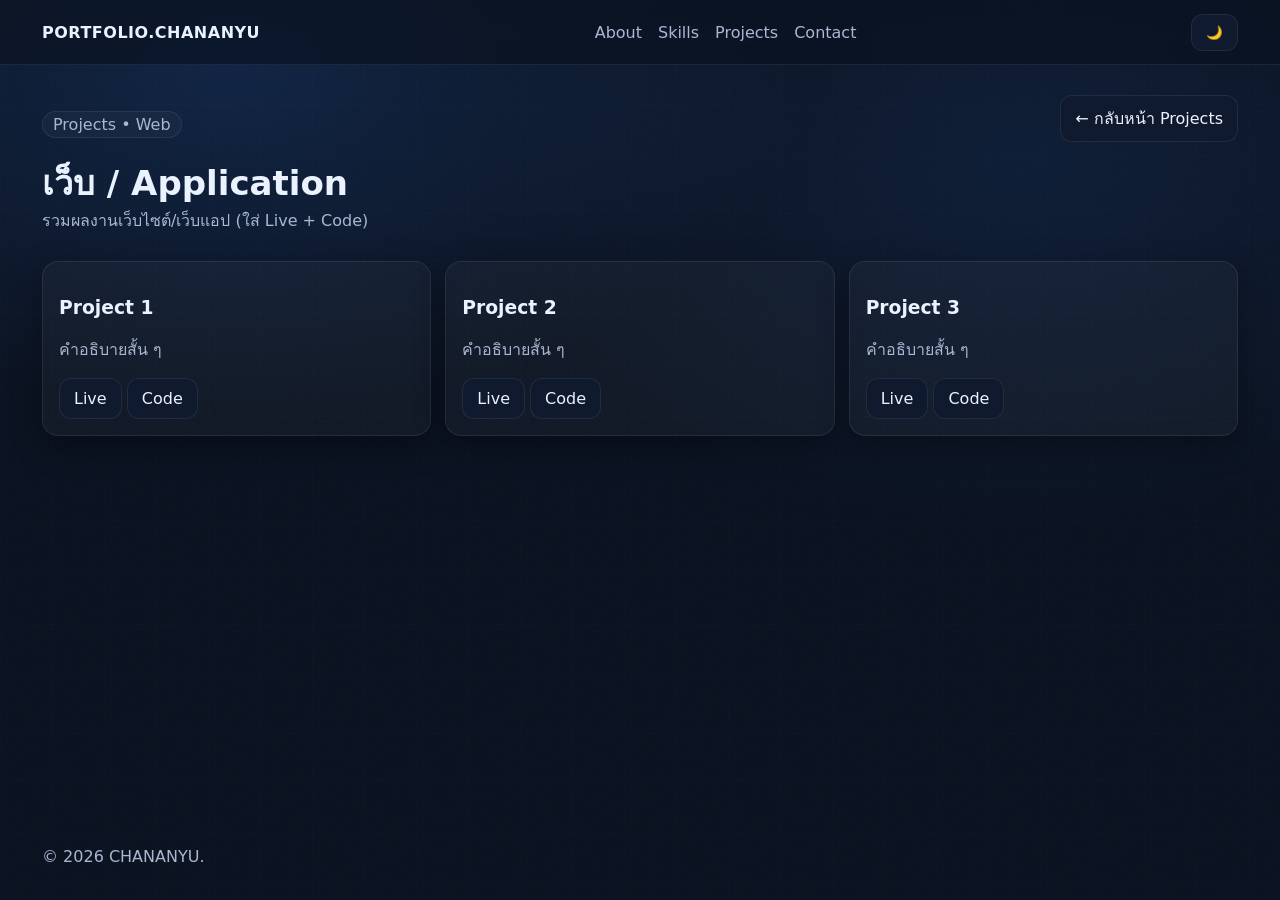
==== app.html @ 03a29632 "Add files via upload" ====
<!doctype html>
<html lang="th">
<head>
  <meta charset="UTF-8" />
  <meta name="viewport" content="width=device-width, initial-scale=1.0" />
  <title>เว็บ / Application | CHANANYU</title>
  <link rel="stylesheet" href="styles.css" />
</head>
<body>
  <header class="header">
    <div class="container nav">
      <a class="logo" href="index.html">PORTFOLIO.CHANANYU<span class="dot"></span></a>
      <nav class="menu">
        <a href="index.html#about">About</a>
        <a href="index.html#skills">Skills</a>
        <a href="index.html#projects">Projects</a>
        <a href="index.html#contact">Contact</a>
      </nav>
      <button id="themeBtn" class="btn ghost" aria-label="Toggle theme">🌙</button>
    </div>
  </header>

  <main>
    <section class="section">
      <div class="container">
        <div class="page-head">
          <div>
            <p class="badge">Projects • Web</p>
            <h1 class="page-title">เว็บ / Application</h1>
            <p class="lead">รวมผลงานเว็บไซต์/เว็บแอป (ใส่ Live + Code)</p>
          </div>
          <a class="btn ghost" href="index.html#projects">← กลับหน้า Projects</a>
        </div>

        <div class="grid-3">
          <article class="card">
            <h3>Project 1</h3>
            <p class="text-muted">คำอธิบายสั้น ๆ</p>
            <div class="featured-links">
              <a class="btn ghost" href="#" target="_blank" rel="noopener">Live</a>
              <a class="btn ghost" href="#" target="_blank" rel="noopener">Code</a>
            </div>
          </article>

          <article class="card">
            <h3>Project 2</h3>
            <p class="text-muted">คำอธิบายสั้น ๆ</p>
            <div class="featured-links">
              <a class="btn ghost" href="#" target="_blank" rel="noopener">Live</a>
              <a class="btn ghost" href="#" target="_blank" rel="noopener">Code</a>
            </div>
          </article>

          <article class="card">
            <h3>Project 3</h3>
            <p class="text-muted">คำอธิบายสั้น ๆ</p>
            <div class="featured-links">
              <a class="btn ghost" href="#" target="_blank" rel="noopener">Live</a>
              <a class="btn ghost" href="#" target="_blank" rel="noopener">Code</a>
            </div>
          </article>
        </div>
      </div>
    </section>
  </main>

  <footer class="footer">
    <div class="container">
      <p>© <span id="year"></span> CHANANYU.</p>
    </div>
  </footer>

  <script src="app.js"></script>
</body>
</html>
---- styles.css ----
:root{
  --bg: #0a1220;
  --panel: #0f1a2e;
  --text: #eaf2ff;
  --muted: #a9b7d3;
  --border: rgba(255,255,255,.08);
  --accent: #2f80ff;
  --shadow: 0 10px 30px rgba(0,0,0,.35);
}

:root[data-theme="light"]{
  --bg: #f5f7fc;
  --panel: #ffffff;
  --text: #0b1020;
  --muted: #52607a;
  --border: rgba(0,0,0,.08);
  --accent: #1f5fe6;
  --shadow: 0 10px 30px rgba(10,20,40,.12);
}

*{box-sizing:border-box}
html{scroll-behavior:smooth}
html, body{height:100%}

body{
  margin:0;
  font-family: system-ui, -apple-system, Segoe UI, Roboto, Arial, sans-serif;
  color:var(--text);

  /* ✅ โหมดมืดมีแสงฟ้าได้ แต่จูนให้นุ่ม */
  background:
    radial-gradient(1100px 520px at 20% 0%, rgba(47,128,255,.18), transparent 62%),
    radial-gradient(900px 480px at 80% 20%, rgba(47,128,255,.08), transparent 62%),
    var(--bg);

  min-height:100vh;
  display:flex;
  flex-direction:column;
  position:relative;
}

/* ✅ โหมดสว่าง: เอา radial ออกเพื่อไม่ให้เกิด “แทบ” */
:root[data-theme="light"] body{
  background: var(--bg);
}

main{flex:1}
a{color:inherit; text-decoration:none}
.container{max-width:1200px; margin:0 auto; padding:0 2px}

/* ===== HEADER ===== */
.header{
  position:sticky; top:0; z-index:10;
  backdrop-filter: blur(10px);
  background: rgba(10,18,32,.65);
  border-bottom:1px solid var(--border);
}
:root[data-theme="light"] .header{ background: rgba(245,247,252,.78); }

.nav{
  display:flex; align-items:center; justify-content:space-between;
  height:64px; gap:14px;
}
.logo{font-weight:850; letter-spacing:.5px}
.logo .dot{color:var(--accent)}

.menu{display:flex; gap:16px}
.menu a{color:var(--muted)}
.menu a:hover{color:var(--text)}

/* ===== BUTTON ===== */
.btn{
  display:inline-flex; align-items:center; justify-content:center;
  padding:10px 14px;
  border-radius:12px;
  border:1px solid var(--border);
  background: linear-gradient(180deg, rgba(47,128,255,.22), rgba(47,128,255,.07));
  box-shadow: var(--shadow);
  cursor:pointer;
  transition: transform .15s ease;
}
.btn:hover{transform: translateY(-1px)}
.btn.ghost{
  background: var(--panel);
  color: var(--text);
  box-shadow: none;
}
.btn.ghost:hover{
  background: var(--accent);
  color: #fff;
  border-color: var(--accent);
}

/* ===== HERO / SECTION ===== */
.hero{padding:30px 0 24px}
.hero-grid{
  display:grid;
  grid-template-columns: .75fr 1.25fr;
  gap:40px;
  align-items:stretch;
}

.badge{
  display:inline-block;
  padding:3px 10px;
  border:1px solid var(--border);
  border-radius:999px;
  color:var(--muted);
  background: rgba(255,255,255,.03);
}

h1{font-size:46px; line-height:1.12; margin:14px 0 10px}
.accent{color:var(--accent)}
.muted{color:var(--muted)}
.sub{color:var(--muted); font-size:16px; max-width:100ch}
.actions{display:flex; gap:10px; margin:16px 0 10px}

.section{padding:30px 0}
.section h2{margin:0 0 12px; font-size:26px}
.lead{color:var(--muted); margin:0 0 14px}
.text-muted{color:var(--muted)}
.mt{margin-top:14px}

/* ===== CARD / GRID ===== */
.card{
  background: rgba(255,255,255,.03);
  border:1px solid var(--border);
  border-radius:16px;
  padding:16px;
  box-shadow: var(--shadow);
}
:root[data-theme="light"] .card{ background: var(--panel); }

/* Masonry layout */
.grid-3{
  column-count: 3;
  column-gap: 14px;
}

.grid-3 .project-card{
  break-inside: avoid;
  margin-bottom: 14px;
}

@media (max-width: 900px){
  .grid-3{ column-count: 1; }
}

/* ===== CHIP ===== */
.chips{display:flex; flex-wrap:wrap; gap:10px}
.chip{
  padding:8px 12px;
  border-radius:999px;
  border:1px solid var(--border);
  background: rgba(255,255,255,.03);
  color:var(--muted);
}

/* ===== PROFILE CARD ===== */
.profile-card{
  background: var(--panel);
  border:1px solid var(--border);
  border-radius:20px;
  padding:20px;
  text-align:center;
  box-shadow: var(--shadow);
  display:flex;
  flex-direction:column;
  align-items:center;
  justify-content:center;
}
.profile-img{
  width:180px;
  height:180px;
  border-radius:50%;
  object-fit:cover;
  border:3px solid var(--accent);
  margin-bottom:16px;
  transition: transform .3s ease;
}
.profile-img:hover{ transform: scale(1.05); }

.thai-name{
  color: var(--accent);
  margin: 8px 0 4px;
}
.profile-card h3{ margin: 6px 0 4px; }
.profile-card p{ margin: 4px 0; }

.terminal-label{
  margin: 6px 0 6px;
  font-size: 12px;
  color: var(--muted);
  letter-spacing: 1px;
  opacity: .7;
}

/* ===== TERMINAL UI ===== */
.terminal-top{
  display:flex; align-items:center; gap:8px;
  padding:10px 12px;
  border-bottom:1px solid var(--border);
  background: rgba(255,255,255,.03);
  margin-top: 6px;
}
.dot{width:10px; height:10px; border-radius:50%}
.dot.red{background:#ff5f57}
.dot.yellow{background:#febc2e}
.dot.green{background:#28c840}
.terminal-title{margin-left:auto; color:var(--muted); font-size:12px}

.terminal-body{
  margin:0;
  padding:14px 14px 18px;
  color:#b7c7e6;
  font-size:13px;
  line-height:1.6;
}

/* ===== CONTACT ===== */
.contact-row{
  display:flex;
  align-items:center;
  justify-content:space-between;
  gap:12px;
  padding:12px 0;
  border-top:1px solid var(--border);
}
.contact-row:first-of-type{border-top:none}
.label{margin:0; color:var(--muted); font-size:13px}
.value{margin:4px 0 0; font-weight:650}
.hint{margin:10px 0 0; color:var(--muted); font-size:13px}

/* ===== FOOTER (ไม่ตัด) ===== */
.footer{
  margin-top:auto;
  padding:18px 0;
  border-top:none;
  background: transparent;
  color:var(--muted);
}

/* ===== Dev Grid Background (เบาลง + โหมดสว่างจางมาก) ===== */
body::after{
  content:"";
  position: fixed;
  inset: 0;
  pointer-events: none;
  z-index: -1;
  background:
    linear-gradient(rgba(255,255,255,.06) 1px, transparent 1px),
    linear-gradient(90deg, rgba(255,255,255,.06) 1px, transparent 1px),
    radial-gradient(800px 400px at 50% 0%, rgba(47,128,255,.10), transparent 70%);
  background-size: 52px 52px, 52px 52px, auto;
  opacity: .12;
}
:root[data-theme="light"] body::after{
  opacity: .06; /* ✅ โหมดสว่างให้กริดจางมาก ไม่รบกวน */
}

/* ===== Scroll Reveal ===== */
.reveal{
  opacity: 0;
  transform: translateY(18px);
  filter: blur(4px);
  transition: opacity .6s ease, transform .6s ease, filter .6s ease;
}
.reveal.show{
  opacity: 1;
  transform: translateY(0);
  filter: blur(0);
}
@media (prefers-reduced-motion: reduce){
  .reveal, .reveal.show{
    transition:none;
    opacity: 1;
    transform:none;
    filter:none;
  }
}

/* ===== Skill Progress Panel ===== */
.skill-panel{
  margin-top: 18px;
  max-width: 1000px;
}
.skill-panel-head{
  display:flex;
  align-items:baseline;
  justify-content:space-between;
  gap:12px;
  margin-bottom: 10px;
}
.skill-panel-title{ margin: 0; font-size: 20px; color: var(--accent); }
.skill-panel-sub{ margin: 0; font-size: 13px; }

.skill-list{ display:grid; gap: 12px; }
.skill-row{
  display:flex;
  align-items:center;
  justify-content:space-between;
  gap:10px;
  margin-bottom: 29px;
}
.skill-name{ font-weight: 650; }
.skill-val{ color: var(--muted); font-size: 13px; }

.bar{
  height: 10px;
  border-radius: 999px;
  border: 1px solid var(--border);
  background: rgba(255,255,255,.03);
  overflow:hidden;
}
.fill{
  display:block;
  height:100%;
  width: calc(var(--p) * 1%);
  border-radius: 999px;
  background: linear-gradient(90deg, rgba(47,128,255,.95), rgba(47,128,255,.25));
  box-shadow: 0 8px 18px rgba(47,128,255,.18);
  transform-origin: left;
  transform: scaleX(0);
  transition: transform .9s ease;
}
.skill-panel.show-bars .fill{ transform: scaleX(1); }

/* ===== Page Head (หน้าแยก) ===== */
.page-head{
  display:flex;
  align-items:flex-start;
  justify-content:space-between;
  gap:14px;
  margin-bottom: 14px;
}
.page-title{
  margin: 10px 0 6px;
  font-size: 34px;
}

/* ===== Project link wrapper ===== */
.project-link{
  text-decoration: none;
  color: inherit;
  display: block;
}
.project-link .card{
  transition: transform .2s ease, border-color .2s ease;
}
.project-link:hover .card{
  transform: translateY(-4px);
  border-color: rgba(47,128,255,.35);
}

/* ===== Responsive ===== */
@media (max-width: 900px){
  h1{font-size:34px}
  .hero-grid{grid-template-columns: 1fr}
  .grid-3{grid-template-columns: 1fr}
  .menu{display:none}
  .page-head{ flex-direction:column; }
  .page-title{ font-size: 28px; }
}

/* =========================
   FIX DARK MODE BAND + BRING BACK BG FX
   ========================= */

/* 1) โหมดมืด: ใช้พื้นสี + glow เบามาก (ลด banding) */
:root:not([data-theme="light"]) body{
  background: var(--bg);
}

/* 2) Glow เบา ๆ ไม่เป็นแทบ */
:root:not([data-theme="light"]) body::before{
  content:"";
  position: fixed;
  inset: 0;
  pointer-events:none;
  z-index:-2;
  background:
    radial-gradient(900px 520px at 18% 8%, rgba(47,128,255,.16), transparent 65%),
    radial-gradient(760px 520px at 80% 18%, rgba(47,128,255,.10), transparent 70%);
  opacity: 1;
}

/* 3) Grid overlay ให้กลับมา “ชัดกำลังดี” */
:root:not([data-theme="light"]) body::after{
  content:"";
  position: fixed;
  inset: 0;
  pointer-events:none;
  z-index:-1;
  background:
    linear-gradient(rgba(255,255,255,.055) 1px, transparent 1px),
    linear-gradient(90deg, rgba(255,255,255,.055) 1px, transparent 1px);
  background-size: 52px 52px;
  opacity: .16;
}

/* 4) Noise กัน banding (สำคัญมาก) */
:root:not([data-theme="light"]) body{
  position: relative;
}
:root:not([data-theme="light"]) body .noise-layer{
  display:none;
}
/* ใช้ pseudo-element แทน ไม่ต้องเพิ่ม HTML */
:root:not([data-theme="light"]) body::marker{ content:""; } /* กันบาง browser แปลก ๆ */

:root:not([data-theme="light"]) body::selection{ background: rgba(47,128,255,.25); }

:root:not([data-theme="light"]) body::after{
  /* รวม grid + noise (noise เป็น svg data) */
  background-image:
    linear-gradient(rgba(255,255,255,.055) 1px, transparent 1px),
    linear-gradient(90deg, rgba(255,255,255,.055) 1px, transparent 1px),
    url("data:image/svg+xml,%3Csvg xmlns='http://www.w3.org/2000/svg' width='180' height='180'%3E%3Cfilter id='n'%3E%3CfeTurbulence type='fractalNoise' baseFrequency='.9' numOctaves='2' stitchTiles='stitch'/%3E%3C/filter%3E%3Crect width='180' height='180' filter='url(%23n)' opacity='.22'/%3E%3C/svg%3E");
  background-size: 52px 52px, 52px 52px, 180px 180px;
  background-repeat: repeat;
  opacity: .14;
}

/* =========================
   LIGHT MODE BACKGROUND FX (no banding)
   ========================= */

/* โหมดสว่าง: เพิ่ม glow เบา ๆ */
:root[data-theme="light"] body{
  background: var(--bg);
}

/* glow */
:root[data-theme="light"] body::before{
  content:"";
  position: fixed;
  inset: 0;
  pointer-events:none;
  z-index:-2;
  background:
    radial-gradient(900px 520px at 18% 10%, rgba(47,128,255,.22), transparent 65%),
    radial-gradient(760px 520px at 80% 18%, rgba(47,128,255,.16), transparent 70%);
}

/* grid + noise (จาง ๆ) */
:root[data-theme="light"] body::after{
  content:"";
  position: fixed;
  inset: 0;
  pointer-events:none;
  z-index:-1;
  background-image:
    linear-gradient(rgba(0,0,0,.10) 1px, transparent 1px),
    linear-gradient(90deg, rgba(0,0,0,.10) 1px, transparent 1px),
    url("data:image/svg+xml,%3Csvg xmlns='http://www.w3.org/2000/svg' width='180' height='180'%3E%3Cfilter id='n'%3E%3CfeTurbulence type='fractalNoise' baseFrequency='.9' numOctaves='2' stitchTiles='stitch'/%3E%3C/filter%3E%3Crect width='180' height='180' filter='url(%23n)' opacity='.16'/%3E%3C/svg%3E");
  background-size: 52px 52px, 52px 52px, 180px 180px;
  background-repeat: repeat;
  opacity: .08; /* จาง ๆ สวย ๆ */
}

.project-card{
  padding:0;
  overflow:hidden;
}

.project-card img{
  width:100%;
  display:block;
  transition: transform .4s ease;
}

.project-card:hover img{
  transform: scale(1.05);
}

.project-card img{
  width:100%;
  height:auto;
  display:block;
  border-radius:16px;
}
/* ทำกล่องวิดีโอให้เหมือนกันทุกการ์ด (ใช้ thumbnail) */
.video-card{
  display:flex;
  flex-direction:column;
  gap:10px;
}

.video-thumb{
  position:relative;
  width:100%;
  aspect-ratio:16/9;
  border-radius:16px;
  overflow:hidden;
  border:1px solid var(--border);
  background: rgba(0,0,0,.08);
  display:block;
}

.video-thumb img{
  width:100%;
  height:100%;
  object-fit:cover;
  display:block;
  transition: transform .35s ease;
}

.video-thumb:hover img{
  transform: scale(1.03);
}

.video-play{
  position:absolute;
  inset:auto;
  left:50%;
  top:50%;
  transform:translate(-50%,-50%);
  width:58px;
  height:58px;
  border-radius:999px;
  display:flex;
  align-items:center;
  justify-content:center;
  background: rgba(0,0,0,.55);
  color:#fff;
  font-size:22px;
  border:1px solid rgba(255,255,255,.25);
  backdrop-filter: blur(6px);
}

/* ล็อกขนาด thumbnail ให้เท่ากัน */
.video-thumb{
  width:100%;
  aspect-ratio:16/9;
  border-radius:16px;
  overflow:hidden;
  position:relative;
  display:block;
  background:#000;
}

/* บังคับรูปทุกใบให้เต็มกรอบ */
.video-thumb img{
  width:100%;
  height:100%;
  object-fit:cover;
  display:block;
}

/* ล็อกความสูงการ์ด */
.video-card{
  display:flex;
  flex-direction:column;
  justify-content:space-between;
  height:100%;
}

/* =========================
   VIDEO PAGE (ไม่ใช้ Masonry แบบงานกราฟิก)
   ========================= */
.video-grid{
  display:grid;
  grid-template-columns: repeat(3, minmax(0, 1fr));
  gap:18px;
  align-items:stretch;
}

@media (max-width: 900px){
  .video-grid{ grid-template-columns: 1fr; }
}

.video-card{
  display:flex;
  flex-direction:column;
  gap:10px;
}

.video-actions{
  margin-top:auto;
  padding-top:10px;
  display:flex;
  gap:10px;
}


/* Lightbox */
.lightbox{
  position: fixed;
  inset: 0;
  display: none;
  align-items: center;
  justify-content: center;
  padding: 24px;
  background: rgba(0,0,0,.72);
  backdrop-filter: blur(6px);
  z-index: 9999;
}

.lightbox.show{ display:flex; }

.lightbox-img{
  max-width: min(1100px, 92vw);
  max-height: 86vh;
  border-radius: 14px;
  box-shadow: 0 18px 60px rgba(0,0,0,.45);
}

.lightbox-close{
  position: fixed;
  top: 18px;
  right: 18px;
  width: 42px;
  height: 42px;
  border-radius: 999px;
  border: 1px solid rgba(255,255,255,.25);
  background: rgba(0,0,0,.35);
  color: #fff;
  font-size: 18px;
  cursor: pointer;
}
.project-card img{ cursor: zoom-in; }

/* ===== Animated Premium Glow ===== */
body::before{
  content:"";
  position:fixed;
  inset:-250px;
  background:
    radial-gradient(circle at 20% 30%, rgba(59,130,246,.25), transparent 45%),
    radial-gradient(circle at 80% 70%, rgba(99,102,241,.25), transparent 45%);
  z-index:-1;
  pointer-events:none;
  animation: glowMove 18s ease-in-out infinite alternate;
}

/* Dark Mode */
body.dark::before{
  background:
    radial-gradient(circle at 20% 30%, rgba(59,130,246,.35), transparent 50%),
    radial-gradient(circle at 80% 70%, rgba(99,102,241,.35), transparent 50%);
}

@keyframes glowMove{
  0%{
    transform: translate(0px, 0px) scale(1);
  }
  50%{
    transform: translate(-40px, 30px) scale(1.05);
  }
  100%{
    transform: translate(40px, -20px) scale(1.08);
  }
}

/* =========================
   CERTIFICATES (🔥)
   ========================= */
.section-head{
  display:flex;
  align-items:flex-start;
  justify-content:space-between;
  gap:12px;
  margin-bottom: 10px;
}

.cert-badge{
  padding:6px 10px;
  border-radius:999px;
  border:1px solid var(--border);
  color: var(--muted);
  background: rgba(255,255,255,.03);
  font-size:12px;
}

.cert-grid{
  display:grid;
  grid-template-columns: repeat(3, minmax(0, 1fr));
  gap:16px;
}

@media (max-width: 900px){
  .cert-grid{ grid-template-columns: 1fr; }
}

.cert-card{
  padding:16px;
  position:relative;
  overflow:hidden;
  transition: transform .2s ease, border-color .2s ease, box-shadow .2s ease;
}

.cert-card::after{
  content:"";
  position:absolute;
  inset:-1px;
  border-radius:16px;
  pointer-events:none;
  opacity:0;
  background: radial-gradient(600px 220px at 20% 10%, rgba(47,128,255,.18), transparent 60%);
  transition: opacity .2s ease;
}

.cert-card:hover{
  transform: translateY(-4px);
  border-color: rgba(47,128,255,.35);
  box-shadow: 0 18px 50px rgba(10,20,40,.18);
}
:root:not([data-theme="light"]) .cert-card:hover{
  box-shadow: 0 18px 60px rgba(0,0,0,.35);
}
.cert-card:hover::after{ opacity:1; }

.cert-top{
  display:flex;
  align-items:flex-start;
  gap:12px;
}

.cert-icon{
  width:44px;
  height:44px;
  border-radius:14px;
  display:flex;
  align-items:center;
  justify-content:center;
  border:1px solid var(--border);
  background: rgba(255,255,255,.03);
  font-size:20px;
}

.cert-title{
  margin:0 0 4px;
  font-size:16px;
}

.cert-desc{
  margin:0;
  font-size:13px;
}

.cert-actions{
  display:flex;
  gap:10px;
  margin-top: 12px;
}

/* Dark mode: ทำปุ่ม Preview ให้เด่นขึ้น */
:root:not([data-theme="light"]) .cert-card .btn{
  background: rgba(47,128,255,.14);
  border-color: rgba(47,128,255,.35);
  color: rgba(255,255,255,.92);
}

:root:not([data-theme="light"]) .cert-card .btn:hover{
  background: rgba(47,128,255,.22);
  border-color: rgba(47,128,255,.55);
  transform: translateY(-1px);
}

/* ปุ่ม Open (ghost) ยังให้ดูเบากว่า Preview */
:root:not([data-theme="light"]) .cert-card .btn.ghost{
  background: transparent;
  border-color: rgba(255,255,255,.18);
  color: rgba(255,255,255,.75);
}

:root:not([data-theme="light"]) .cert-card .btn.ghost:hover{
  border-color: rgba(47,128,255,.45);
  color: rgba(255,255,255,.9);
}

/* =========================
   MODAL (Preview PDF)
   ========================= */
.no-scroll{ overflow:hidden; }

.modal{
  position:fixed;
  inset:0;
  display:none;
  z-index:9999;
}

.modal.show{ display:block; }

.modal-backdrop{
  position:absolute;
  inset:0;
  background: rgba(0,0,0,.55);
  backdrop-filter: blur(6px);
}

.modal-panel{
  position:absolute;
  left:50%;
  top:50%;
  transform: translate(-50%,-50%);
  width: min(980px, 92vw);
  height: min(80vh, 720px);
  background: var(--panel);
  border:1px solid var(--border);
  border-radius:18px;
  box-shadow: 0 22px 70px rgba(0,0,0,.35);
  display:flex;
  flex-direction:column;
  overflow:hidden;
}

.modal-head{
  display:flex;
  align-items:center;
  justify-content:space-between;
  padding:12px 14px;
  border-bottom:1px solid var(--border);
  background: rgba(255,255,255,.03);
}

.modal-title{
  font-weight:800;
  letter-spacing:.2px;
}

.modal-close{
  width:38px;
  height:38px;
  border-radius:12px;
  border:1px solid var(--border);
  background: transparent;
  color: var(--text);
  cursor:pointer;
}

.modal-body{
  flex:1;
  background: rgba(0,0,0,.06);
}

.modal-body iframe{
  width:100%;
  height:100%;
  border:0;
  background: #fff;
}

:root:not([data-theme="light"]) .modal-body iframe{
  background: #0b1220;
}

.modal-foot{
  padding:12px 14px;
  border-top:1px solid var(--border);
  display:flex;
  justify-content:flex-end;
  background: rgba(255,255,255,.02);
}

/* =========================
   EDUCATION (Under About)
   ========================= */
.edu-head{
  display:flex;
  align-items:flex-start;
  justify-content:space-between;
  gap:14px;
  margin-bottom: 14px;
}

.edu-actions{
  display:flex;
  gap:10px;
  flex-wrap:wrap;
  align-items:center;
}

.edu-grid{
  display:grid;
  grid-template-columns: repeat(3, minmax(0, 1fr));
  gap:16px;
  align-items:stretch;
}

@media (max-width: 900px){
  .edu-head{ flex-direction:column; }
  .edu-grid{ grid-template-columns: 1fr; }
}

.edu-card{
  position:relative;
  overflow:hidden;
  transition: transform .2s ease, border-color .2s ease, box-shadow .2s ease;
}

.edu-card::after{
  content:"";
  position:absolute;
  inset:-1px;
  border-radius:16px;
  pointer-events:none;
  opacity:0;
  background: radial-gradient(600px 220px at 20% 10%, rgba(47,128,255,.18),);
  transition: opacity .2s ease;
}

.edu-card:hover{
  transform: translateY(-4px);
  border-color: rgba(47,128,255,.35);
  box-shadow: 0 18px 50px rgba(10,20,40,.18);
}
:root:not([data-theme="light"]) .edu-card:hover{
  box-shadow: 0 18px 60px rgba(0,0,0,.35);
}
.edu-card:hover::after{ opacity:1; }

.edu-top{ margin-bottom: 10px; }
.edu-badge{
  display:inline-flex;
  align-items:center;
  gap:8px;
  padding:6px 10px;
  border-radius:999px;
  border:1px solid var(--border);
  color: var(--muted);
  background: rgba(255,255,255,.03);
  font-size:12px;
  margin-bottom: 10px;
}

.edu-title{
  margin: 0 0 6px;
  font-size: 16px;
}
.edu-sub{ margin:0; font-size:13px; }

.edu-meta{
  display:flex;
  flex-wrap:wrap;
  gap:10px;
  margin-top: 12px;
}

.edu-pill{
  display:flex;
  align-items:baseline;
  gap:8px;
  padding:8px 10px;
  border-radius:999px;
  border:1px solid var(--border);
  background: rgba(255,255,255,.03);
}
:root[data-theme="light"] .edu-pill{ background: rgba(0,0,0,.02); }

.edu-k{ color: var(--muted); font-size:12px; }
.edu-v{ font-weight: 800; letter-spacing:.2px;  }

.edu-points{
  display:grid;
  gap:10px;
  margin-top: 14px;
}
.edu-point{
  display:flex;
  gap:10px;
  color: var(--muted);
  line-height:1.55;
}
.dot-mini{
  width:10px;
  height:10px;
  border-radius:50%;
  background: rgba(47,128,255,.9);
  box-shadow: 0 10px 20px rgba(47,128,255,.18);
  flex: 0 0 auto;
  margin-top: 6px;
}

/* Transcript card */
.edu-doc{
  display:flex;
  align-items:center;
  gap:12px;
  padding:12px;
  border-radius:14px;
  border:1px solid var(--border);
  background: rgba(255,255,255,.03);
}
:root[data-theme="light"] .edu-doc{ background: rgba(0,0,0,.02); }

.edu-doc-icon{
  width:46px;
  height:46px;
  border-radius:14px;
  display:flex;
  align-items:center;
  justify-content:center;
  border:1px solid var(--border);
  background: rgba(255,255,255,.04);
  font-size:20px;
}
.edu-doc-name{
  font-weight: 850;
}

.edu-hint{
  margin-top: 12px;
  font-size: 13px;
}
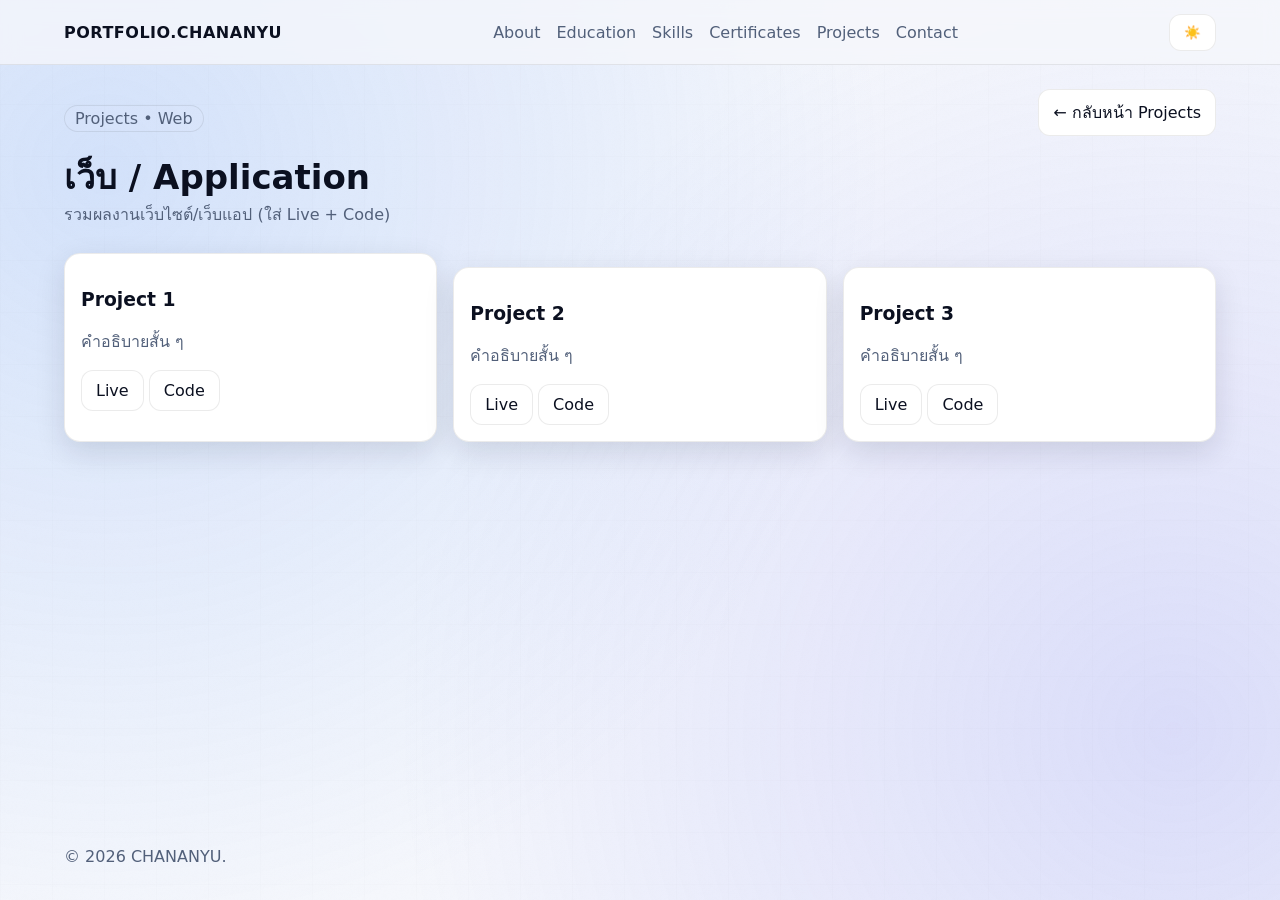
==== commit 209f1f8b: "Add files via upload" ====
--- a/app.html
+++ b/app.html
@@ -1,75 +1,112 @@
-<!doctype html>
-<html lang="th">
-<head>
-  <meta charset="UTF-8" />
-  <meta name="viewport" content="width=device-width, initial-scale=1.0" />
-  <title>เว็บ / Application | CHANANYU</title>
-  <link rel="stylesheet" href="styles.css" />
-</head>
-<body>
-  <header class="header">
-    <div class="container nav">
-      <a class="logo" href="index.html">PORTFOLIO.CHANANYU<span class="dot"></span></a>
-      <nav class="menu">
-        <a href="index.html#about">About</a>
-        <a href="index.html#skills">Skills</a>
-        <a href="index.html#projects">Projects</a>
-        <a href="index.html#contact">Contact</a>
-      </nav>
-      <button id="themeBtn" class="btn ghost" aria-label="Toggle theme">🌙</button>
-    </div>
-  </header>
-
-  <main>
-    <section class="section">
-      <div class="container">
-        <div class="page-head">
-          <div>
-            <p class="badge">Projects • Web</p>
-            <h1 class="page-title">เว็บ / Application</h1>
-            <p class="lead">รวมผลงานเว็บไซต์/เว็บแอป (ใส่ Live + Code)</p>
-          </div>
-          <a class="btn ghost" href="index.html#projects">← กลับหน้า Projects</a>
-        </div>
-
-        <div class="grid-3">
-          <article class="card">
-            <h3>Project 1</h3>
-            <p class="text-muted">คำอธิบายสั้น ๆ</p>
-            <div class="featured-links">
-              <a class="btn ghost" href="#" target="_blank" rel="noopener">Live</a>
-              <a class="btn ghost" href="#" target="_blank" rel="noopener">Code</a>
-            </div>
-          </article>
-
-          <article class="card">
-            <h3>Project 2</h3>
-            <p class="text-muted">คำอธิบายสั้น ๆ</p>
-            <div class="featured-links">
-              <a class="btn ghost" href="#" target="_blank" rel="noopener">Live</a>
-              <a class="btn ghost" href="#" target="_blank" rel="noopener">Code</a>
-            </div>
-          </article>
-
-          <article class="card">
-            <h3>Project 3</h3>
-            <p class="text-muted">คำอธิบายสั้น ๆ</p>
-            <div class="featured-links">
-              <a class="btn ghost" href="#" target="_blank" rel="noopener">Live</a>
-              <a class="btn ghost" href="#" target="_blank" rel="noopener">Code</a>
-            </div>
-          </article>
-        </div>
-      </div>
-    </section>
-  </main>
-
-  <footer class="footer">
-    <div class="container">
-      <p>© <span id="year"></span> CHANANYU.</p>
-    </div>
-  </footer>
-
-  <script src="app.js"></script>
-</body>
+<!doctype html>
+<html lang="th">
+<head>
+  <meta charset="UTF-8" />
+  <meta name="viewport" content="width=device-width, initial-scale=1.0" />
+  <title>เว็บ / Application | CHANANYU</title>
+  <link rel="stylesheet" href="styles.css" />
+</head>
+<body>
+  <header class="header">
+    <div class="container nav">
+  <a class="logo" href="index.html#top">PORTFOLIO.CHANANYU<span class="dot"></span></a>
+
+  <nav class="menu">
+    <a href="index.html#about">About</a>
+    <a href="index.html#education">Education</a>
+    <a href="index.html#skills">Skills</a>
+    <a href="index.html#certificates">Certificates</a>
+    <a href="index.html#projects">Projects</a>
+    <a href="index.html#contact">Contact</a>
+  </nav>
+
+  <div class="nav-actions">
+    <button id="themeBtn" class="btn ghost" aria-label="Toggle theme">🌙</button>
+
+    <!-- ✅ Mobile Hamburger -->
+    <button id="navBtn" class="btn ghost nav-btn" aria-label="Open menu" aria-expanded="false">
+      ☰
+    </button>
+  </div>
+</div>
+
+<!-- ✅ Mobile Drawer -->
+<div class="drawer" id="drawer" aria-hidden="true">
+  <div class="drawer-backdrop" data-drawer-close="1"></div>
+
+  <div class="drawer-panel" role="dialog" aria-modal="true" aria-label="Mobile menu">
+    <div class="drawer-head">
+      <div class="drawer-title">Menu</div>
+      <button class="drawer-close" type="button" data-drawer-close="1" aria-label="Close">✕</button>
+    </div>
+
+    <nav class="drawer-links">
+      <a href="index.html#about" data-drawer-link="1">About</a>
+      <a href="index.html#education" data-drawer-link="1">Education</a>
+      <a href="index.html#skills" data-drawer-link="1">Skills</a>
+      <a href="index.html#certificates" data-drawer-link="1">Certificates</a>
+      <a href="index.html#projects" data-drawer-link="1">Projects</a>
+      <a href="index.html#contact" data-drawer-link="1">Contact</a>
+    </nav>
+
+    <div class="drawer-foot">
+      <a class="btn" href="index.html#projects" data-drawer-link="1">ดูผลงาน</a>
+      <a class="btn ghost" href="index.html#contact" data-drawer-link="1">ติดต่อ</a>
+    </div>
+  </div>
+</div>
+  </header>
+
+  <main>
+    <section class="section">
+      <div class="container">
+        <div class="page-head">
+          <div>
+            <p class="badge">Projects • Web</p>
+            <h1 class="page-title">เว็บ / Application</h1>
+            <p class="lead">รวมผลงานเว็บไซต์/เว็บแอป (ใส่ Live + Code)</p>
+          </div>
+          <a class="btn ghost" href="index.html#projects">← กลับหน้า Projects</a>
+        </div>
+
+        <div class="grid-3">
+          <article class="card">
+            <h3>Project 1</h3>
+            <p class="text-muted">คำอธิบายสั้น ๆ</p>
+            <div class="featured-links">
+              <a class="btn ghost" href="#" target="_blank" rel="noopener">Live</a>
+              <a class="btn ghost" href="#" target="_blank" rel="noopener">Code</a>
+            </div>
+          </article>
+
+          <article class="card">
+            <h3>Project 2</h3>
+            <p class="text-muted">คำอธิบายสั้น ๆ</p>
+            <div class="featured-links">
+              <a class="btn ghost" href="#" target="_blank" rel="noopener">Live</a>
+              <a class="btn ghost" href="#" target="_blank" rel="noopener">Code</a>
+            </div>
+          </article>
+
+          <article class="card">
+            <h3>Project 3</h3>
+            <p class="text-muted">คำอธิบายสั้น ๆ</p>
+            <div class="featured-links">
+              <a class="btn ghost" href="#" target="_blank" rel="noopener">Live</a>
+              <a class="btn ghost" href="#" target="_blank" rel="noopener">Code</a>
+            </div>
+          </article>
+        </div>
+      </div>
+    </section>
+  </main>
+
+  <footer class="footer">
+    <div class="container">
+      <p>© <span id="year"></span> CHANANYU.</p>
+    </div>
+  </footer>
+
+  <script src="app.js"></script>
+</body>
 </html>
--- a/styles.css
+++ b/styles.css
@@ -46,7 +46,7 @@
 
 main{flex:1}
 a{color:inherit; text-decoration:none}
-.container{max-width:1200px; margin:0 auto; padding:0 2px}
+.container{max-width:1200px; margin:0 auto; padding:0 24px}
 
 /* ===== HEADER ===== */
 .header{
@@ -131,20 +131,31 @@
 }
 :root[data-theme="light"] .card{ background: var(--panel); }
 
-/* Masonry layout */
+
+/* ===== GRID (ใช้กับหน้า Projects/Video/Web) ===== */
 .grid-3{
+  display:grid;
+  grid-template-columns: repeat(3, minmax(0, 1fr));
+  gap:16px;
+  align-items:stretch;
+}
+
+/* Masonry (ใช้กับหน้า งานกราฟิกที่รูปเยอะ ๆ) */
+.masonry-3{
   column-count: 3;
-  column-gap: 14px;
-}
-
-.grid-3 .project-card{
+  column-gap: 16px;
+}
+.masonry-3 .project-card{
   break-inside: avoid;
-  margin-bottom: 14px;
+  margin-bottom: 16px;
 }
 
 @media (max-width: 900px){
-  .grid-3{ column-count: 1; }
-}
+  .grid-3{ grid-template-columns: 1fr; }
+  .masonry-3{ column-count: 1; }
+}
+
+
 
 /* ===== CHIP ===== */
 .chips{display:flex; flex-wrap:wrap; gap:10px}
@@ -359,7 +370,7 @@
   .grid-3{grid-template-columns: 1fr}
   .menu{display:none}
   .page-head{ flex-direction:column; }
-  .page-title{ font-size: 28px; }
+  .page-title{ font-size: 50px; }
 }
 
 /* =========================
@@ -369,19 +380,6 @@
 /* 1) โหมดมืด: ใช้พื้นสี + glow เบามาก (ลด banding) */
 :root:not([data-theme="light"]) body{
   background: var(--bg);
-}
-
-/* 2) Glow เบา ๆ ไม่เป็นแทบ */
-:root:not([data-theme="light"]) body::before{
-  content:"";
-  position: fixed;
-  inset: 0;
-  pointer-events:none;
-  z-index:-2;
-  background:
-    radial-gradient(900px 520px at 18% 8%, rgba(47,128,255,.16), transparent 65%),
-    radial-gradient(760px 520px at 80% 18%, rgba(47,128,255,.10), transparent 70%);
-  opacity: 1;
 }
 
 /* 3) Grid overlay ให้กลับมา “ชัดกำลังดี” */
@@ -428,18 +426,6 @@
 /* โหมดสว่าง: เพิ่ม glow เบา ๆ */
 :root[data-theme="light"] body{
   background: var(--bg);
-}
-
-/* glow */
-:root[data-theme="light"] body::before{
-  content:"";
-  position: fixed;
-  inset: 0;
-  pointer-events:none;
-  z-index:-2;
-  background:
-    radial-gradient(900px 520px at 18% 10%, rgba(47,128,255,.22), transparent 65%),
-    radial-gradient(760px 520px at 80% 18%, rgba(47,128,255,.16), transparent 70%);
 }
 
 /* grid + noise (จาง ๆ) */
@@ -633,13 +619,6 @@
   animation: glowMove 18s ease-in-out infinite alternate;
 }
 
-/* Dark Mode */
-body.dark::before{
-  background:
-    radial-gradient(circle at 20% 30%, rgba(59,130,246,.35), transparent 50%),
-    radial-gradient(circle at 80% 70%, rgba(99,102,241,.35), transparent 50%);
-}
-
 @keyframes glowMove{
   0%{
     transform: translate(0px, 0px) scale(1);
@@ -744,30 +723,8 @@
   margin-top: 12px;
 }
 
-/* Dark mode: ทำปุ่ม Preview ให้เด่นขึ้น */
-:root:not([data-theme="light"]) .cert-card .btn{
-  background: rgba(47,128,255,.14);
-  border-color: rgba(47,128,255,.35);
-  color: rgba(255,255,255,.92);
-}
-
-:root:not([data-theme="light"]) .cert-card .btn:hover{
-  background: rgba(47,128,255,.22);
-  border-color: rgba(47,128,255,.55);
-  transform: translateY(-1px);
-}
-
-/* ปุ่ม Open (ghost) ยังให้ดูเบากว่า Preview */
-:root:not([data-theme="light"]) .cert-card .btn.ghost{
-  background: transparent;
-  border-color: rgba(255,255,255,.18);
-  color: rgba(255,255,255,.75);
-}
-
-:root:not([data-theme="light"]) .cert-card .btn.ghost:hover{
-  border-color: rgba(47,128,255,.45);
-  color: rgba(255,255,255,.9);
-}
+
+
 
 /* =========================
    MODAL (Preview PDF)
@@ -897,7 +854,7 @@
   border-radius:16px;
   pointer-events:none;
   opacity:0;
-  background: radial-gradient(600px 220px at 20% 10%, rgba(47,128,255,.18),);
+  background: radial-gradient(600px 220px at 20% 10%, rgba(47,128,255,.18), transparent 60%);
   transition: opacity .2s ease;
 }
 
@@ -1003,4 +960,548 @@
 .edu-hint{
   margin-top: 12px;
   font-size: 13px;
-}+}
+
+/* =========================
+   MOBILE IMPROVEMENT
+   ========================= */
+@media (max-width: 768px){
+
+  /* container padding */
+  .container{
+    padding: 0 16px;
+  }
+
+  /* hero */
+  .hero{
+    padding: 20px 0;
+  }
+
+  h1{
+    font-size: 28px;
+    line-height: 1.3;
+  }
+
+  .sub{
+    font-size: 14px;
+  }
+
+  /* profile card */
+  .profile-img{
+    width: 140px;
+    height: 140px;
+  }
+
+  /* buttons */
+  .actions{
+    flex-direction: column;
+    gap: 10px;
+  }
+
+  .btn{
+    width: 100%;
+  }
+
+  /* skill panel */
+  .skill-panel{
+    margin-top: 20px;
+  }
+
+  /* grid layouts */
+  .grid-3,
+  .cert-grid,
+  .edu-grid,
+  .video-grid{
+    grid-template-columns: 1fr !important;
+    column-count: 1 !important;
+  }
+
+  /* contact */
+  .contact-row{
+    flex-direction: column;
+    align-items: flex-start;
+  }
+
+  .contact-row button{
+    width: 100%;
+    margin-top: 8px;
+  }
+
+  /* modal */
+  .modal-panel{
+    width: 94vw;
+    height: 85vh;
+  }
+
+}
+
+/* =========================
+   MOBILE UI V2 (Hamburger + Drawer)
+   ========================= */
+
+.nav-actions{
+  display:flex;
+  align-items:center;
+  gap:10px;
+}
+
+/* Hamburger: ซ่อนไว้บน Desktop */
+.nav-btn{
+  display:none;
+  width:44px;
+  height:44px;
+  font-size:18px;
+  line-height:1;
+}
+
+/* Drawer base */
+.drawer{
+  position:fixed;
+  inset:0;
+  display:none;
+  z-index:9998;
+}
+.drawer.show{ display:block; }
+
+.drawer-backdrop{
+  position:absolute;
+  inset:0;
+  background: rgba(0,0,0,.55);
+  backdrop-filter: blur(6px);
+}
+
+.drawer-panel{
+  position:absolute;
+  right:0;
+  top:0;
+  height:100%;
+  width:min(340px, 88vw);
+  background: var(--panel);
+  border-left:1px solid var(--border);
+  box-shadow: 0 22px 70px rgba(0,0,0,.35);
+  display:flex;
+  flex-direction:column;
+  transform: translateX(12px);
+  opacity: 0;
+  transition: transform .18s ease, opacity .18s ease;
+}
+.drawer.show .drawer-panel{
+  transform: translateX(0);
+  opacity: 1;
+}
+
+.drawer-head{
+  display:flex;
+  align-items:center;
+  justify-content:space-between;
+  padding:14px 14px;
+  border-bottom:1px solid var(--border);
+  background: rgba(255,255,255,.03);
+}
+.drawer-title{
+  font-weight:850;
+  letter-spacing:.2px;
+}
+.drawer-close{
+  width:40px;
+  height:40px;
+  border-radius:12px;
+  border:1px solid var(--border);
+  background: transparent;
+  color: var(--text);
+  cursor:pointer;
+}
+
+.drawer-links{
+  display:flex;
+  flex-direction:column;
+  padding:10px;
+  gap:6px;
+}
+.drawer-links a{
+  padding:12px 12px;
+  border-radius:12px;
+  border:1px solid transparent;
+  color: var(--text);
+}
+.drawer-links a:hover{
+  background: rgba(255,255,255,.04);
+  border-color: var(--border);
+}
+
+.drawer-foot{
+  margin-top:auto;
+  padding:12px;
+  border-top:1px solid var(--border);
+  display:flex;
+  gap:10px;
+}
+.drawer-foot .btn{ flex:1; }
+
+/* ===== Mobile layout polish ===== */
+@media (max-width: 900px){
+
+  /* แสดง hamburger, ซ่อนเมนู desktop */
+  .menu{ display:none; }
+  .nav-btn{ display:inline-flex; justify-content:center; align-items:center; }
+
+  /* container padding */
+  .container{ padding: 0 16px; }
+
+  /* header height ให้กดง่าย */
+  .nav{ height: 60px; }
+
+  /* hero spacing */
+  .hero{ padding: 18px 0; }
+  .hero-grid{ grid-template-columns: 1fr; gap: 16px; }
+
+  /* profile card ให้อยู่บนและดูเด่น */
+  .profile-card{ padding: 16px; border-radius: 18px; }
+  .profile-img{ width: 132px; height: 132px; margin-bottom: 12px; }
+
+  /* typography */
+  h1{ font-size: 30px; line-height: 1.22; }
+  .sub{ font-size: 14px; }
+
+  /* actions -> full width */
+  .actions{ flex-direction: column; gap: 10px; }
+  .actions .btn{ width: 100%; }
+
+  /* cards spacing */
+  .section{ padding: 22px 0; }
+  .card{ border-radius: 16px; padding: 14px; }
+
+  /* grids -> 1 column (กันซ้อนแปลก) */
+  .grid-3{ column-count: 1; }
+  .cert-grid, .edu-grid, .video-grid{
+    grid-template-columns: 1fr !important;
+  }
+
+  /* contact row -> stack */
+  .contact-row{
+    flex-direction: column;
+    align-items: flex-start;
+  }
+  .contact-row button{
+    width: 100%;
+    margin-top: 8px;
+  }
+
+  /* modal ใช้งานง่ายขึ้น */
+  .modal-panel{
+    width: 94vw;
+    height: 86vh;
+  }
+}
+
+/* กัน body เลื่อนตอน drawer เปิด */
+.no-scroll{ overflow:hidden; }
+
+/* =========================
+   MOBILE FIX PATCH (Header + Overflow)
+   วางท้ายสุดของ styles.css
+   ========================= */
+
+/* 1) กันหน้าเว็บล้นขวา (ช่วยแก้อาการเพี้ยน/มีสกอร์ลแนวนอน) */
+html, body{
+  max-width: 100%;
+  overflow-x: hidden;
+}
+
+/* 2) แก้ปุ่มบน header ไม่ให้โดน .btn{width:100%} จาก mobile block เดิม */
+@media (max-width: 900px){
+  .nav-actions .btn{
+    width: auto !important;
+    padding: 10px 12px;
+  }
+}
+
+/* 3) ปุ่มใน hero ให้เต็มความกว้างแค่ “ใน actions” พอ (ไม่กระทบ header) */
+@media (max-width: 900px){
+  .actions .btn{
+    width: 100%;
+  }
+}
+
+/* 4) Terminal/pre กันบรรทัดยาวดันจอ */
+@media (max-width: 900px){
+  .terminal-body{
+    white-space: pre-wrap;
+    word-break: break-word;
+    overflow-wrap: anywhere;
+  }
+}
+
+/* =========================
+   FIX: HAMBURGER LOOKS TRANSPARENT
+   ========================= */
+@media (max-width: 900px){
+  .nav-btn{
+    background: var(--panel) !important;
+    border-color: var(--border) !important;
+    box-shadow: 0 10px 26px rgba(0,0,0,.10) !important;
+    -webkit-backdrop-filter: none;
+    backdrop-filter: none;
+  }
+
+  /* ให้ปุ่มธีม + ปุ่มเมนู “ชัด” เหมือนกัน */
+  .nav-actions .btn{
+    background: var(--panel);
+    border-color: var(--border);
+  }
+}
+
+/* =========================
+   FIX: CARDS TOO CLOSE (Projects / About)
+   ========================= */
+@media (max-width: 900px){
+  /* เดิมเป็น column-count เลย spacing แปลก + ไม่มีช่องว่างของ .card */
+  .grid-3{
+    column-count: unset !important;
+    column-gap: unset !important;
+    display: grid !important;
+    grid-template-columns: 1fr !important;
+    gap: 14px !important;
+  }
+
+  /* ทำให้ทุกการ์ดใน grid-3 มีช่องหายใจ */
+  .grid-3 .card{
+    margin: 0 !important;
+  }
+
+  .project-link .card{
+    margin: 0 !important;
+  }
+}
+
+@media (max-width: 900px){
+  .drawer-backdrop{
+    background: rgba(0,0,0,.68) !important;
+  }
+  .drawer-panel{
+    background: var(--panel) !important;
+    opacity: 1 !important;
+  }
+}
+
+/* =========================
+   FINAL FIX: Drawer background not transparent (iOS Safari)
+   วางท้ายสุดของ styles.css
+   ========================= */
+.drawer{
+  z-index: 99999 !important;
+}
+
+.drawer-backdrop{
+  background: rgba(0,0,0,.78) !important; /* ทำให้ด้านหลังมืดทึบขึ้น */
+  backdrop-filter: none !important;
+  -webkit-backdrop-filter: none !important;
+}
+
+.drawer-panel{
+  background: var(--panel) !important;     /* แผงเมนูทึบ */
+  opacity: 1 !important;
+  box-shadow: 0 22px 70px rgba(0,0,0,.45) !important;
+}
+
+/* กันบาง element (เช่น body::before/::after) ลอยทับทำให้ดูโปร่ง */
+.drawer,
+.drawer *{
+  isolation: isolate;
+}
+
+/* =========================
+   FIX FINAL: Drawer backdrop must cover FULL screen
+   (Android/iOS Safari safe)
+   วางท้ายสุดของ styles.css
+   ========================= */
+
+/* ตัวครอบ */
+.drawer{
+  position: fixed !important;
+  inset: 0 !important;
+  z-index: 999999 !important;
+}
+
+/* แผ่นดำทับทั้งจอ */
+.drawer-backdrop{
+  position: fixed !important;
+  inset: 0 !important;
+  background: rgba(0,0,0,.78) !important;
+  backdrop-filter: none !important;
+  -webkit-backdrop-filter: none !important;
+}
+
+/* แผงเมนูด้านขวา */
+.drawer-panel{
+  position: fixed !important;
+  top: 0 !important;
+  right: 0 !important;
+  height: 100vh !important;
+  width: min(340px, 88vw) !important;
+  background: var(--panel) !important;
+  opacity: 1 !important;
+  z-index: 1 !important;
+  box-shadow: 0 22px 70px rgba(0,0,0,.45) !important;
+}
+
+/* =========================
+   GLOBAL SPACING SYSTEM (FINAL)
+   วางท้ายสุดของ styles.css
+   ========================= */
+
+/* ระยะห่างแต่ละ section ให้เท่ากัน */
+.section{
+  padding: 24px 0 !important;
+}
+
+/* หัวข้อแต่ละ section */
+.section h2{
+  margin: 0 0 14px !important;
+  font-size: 26px;
+}
+
+/* ข้อความนำ/ย่อหน้า */
+.lead{ margin: 0 0 12px !important; }
+.sub{ margin: 0 !important; }
+
+/* ระยะห่างระหว่างการ์ดใน section เดียวกัน */
+.card + .card{
+  margin-top: 14px;
+}
+
+/* ระยะห่างในกริดต่าง ๆ */
+.grid-3,
+.cert-grid,
+.edu-grid,
+.video-grid{
+  gap: 16px !important;
+}
+
+/* กันกรณี Masonry (column-count) ทำให้การ์ดชิด/สลับ spacing */
+.grid-3{
+  column-gap: 16px !important;
+}
+.grid-3 > *{
+  break-inside: avoid;
+  margin-bottom: 16px;
+}
+
+/* =========================
+   MOBILE: ให้แน่นขึ้นนิดนึง แต่ยังหายใจได้
+   ========================= */
+@media (max-width: 900px){
+  .section{
+    padding: 18px 0 !important;
+  }
+  .section h2{
+    margin-bottom: 12px !important;
+  }
+  .card{
+    padding: 14px !important;
+    border-radius: 16px !important;
+  }
+  .card + .card{
+    margin-top: 12px;
+  }
+}
+
+/* =========================
+   DARK MODE: Preview Button Upgrade
+   ========================= */
+
+:root:not([data-theme="light"]) .cert-card .btn:not(.ghost){
+  background: linear-gradient(
+    180deg,
+    rgba(47,128,255,.35),
+    rgba(47,128,255,.18)
+  ) !important;
+
+  border: 1px solid rgba(47,128,255,.55) !important;
+  color: #ffffff !important;
+  box-shadow:
+    0 8px 24px rgba(47,128,255,.25),
+    0 0 0 1px rgba(47,128,255,.25) inset !important;
+}
+
+/* Hover effect */
+html:not([data-theme="light"]) .cert-card .btn:not(.ghost){
+  background: linear-gradient(
+    180deg,
+    rgba(47,128,255,.45),
+    rgba(47,128,255,.22)
+  ) !important;
+
+  border: 1px solid rgba(47,128,255,.65) !important;
+  color: #ffffff !important;
+  box-shadow:
+    0 12px 30px rgba(47,128,255,.35),
+    0 0 0 1px rgba(47,128,255,.35) inset !important;
+}
+
+html:not([data-theme="light"]) .cert-card .btn:not(.ghost):hover{
+  background: linear-gradient(
+    180deg,
+    rgba(47,128,255,.65),
+    rgba(47,128,255,.35)
+  ) !important;
+}
+
+/* =========================
+   FIX CERT BUTTONS (Dark mode)
+   วางท้ายสุด styles.css
+   ========================= */
+
+/* โหมดมืดเท่านั้น */
+html:not([data-theme="light"]) .cert-card .btn{
+  background: linear-gradient(180deg, rgba(47,128,255,.55), rgba(47,128,255,.22)) !important;
+  border-color: rgba(47,128,255,.75) !important;
+  color: #fff !important;
+  box-shadow: 0 12px 28px rgba(47,128,255,.25) !important;
+}
+
+/* Hover */
+html:not([data-theme="light"]) .cert-card .btn:hover{
+  background: linear-gradient(180deg, rgba(47,128,255,.70), rgba(47,128,255,.30)) !important;
+  border-color: rgba(47,128,255,.95) !important;
+}
+
+/* ปุ่ม Open (ghost) ให้ดูเป็นรอง */
+html:not([data-theme="light"]) .cert-card .btn.ghost{
+  background: rgba(255,255,255,.04) !important;
+  border-color: rgba(255,255,255,.18) !important;
+  color: rgba(255,255,255,.78) !important;
+  box-shadow: none !important;
+}
+
+html:not([data-theme="light"]) .cert-card .btn.ghost:hover{
+  background: rgba(255,255,255,.08) !important;
+  border-color: rgba(47,128,255,.55) !important;
+  color: #fff !important;
+}
+
+/* =========================
+   FIX Preview Text (Dark mode)
+   ========================= */
+:root:not([data-theme="light"]) .edu-card .btn{
+  color: #ffffff !important;
+}
+
+
+@media (max-width: 600px){
+  .container{padding:0 16px}
+}
+
+
+/* กันหัวข้อโดน Header บังเวลาเลื่อนด้วย anchor */
+section[id]{scroll-margin-top:80px}
+
+/* ===== Glow (theme-safe) ===== */
+:root{ --glowA: .25; --glowB: .25; }
+:root[data-theme="light"]{ --glowA: .18; --glowB: .18; }
+body::before{
+  opacity: 1;
+  background:
+    radial-gradient(circle at 20% 30%, rgba(59,130,246,var(--glowA)), transparent 45%),
+    radial-gradient(circle at 80% 70%, rgba(99,102,241,var(--glowB)), transparent 45%);
+}
